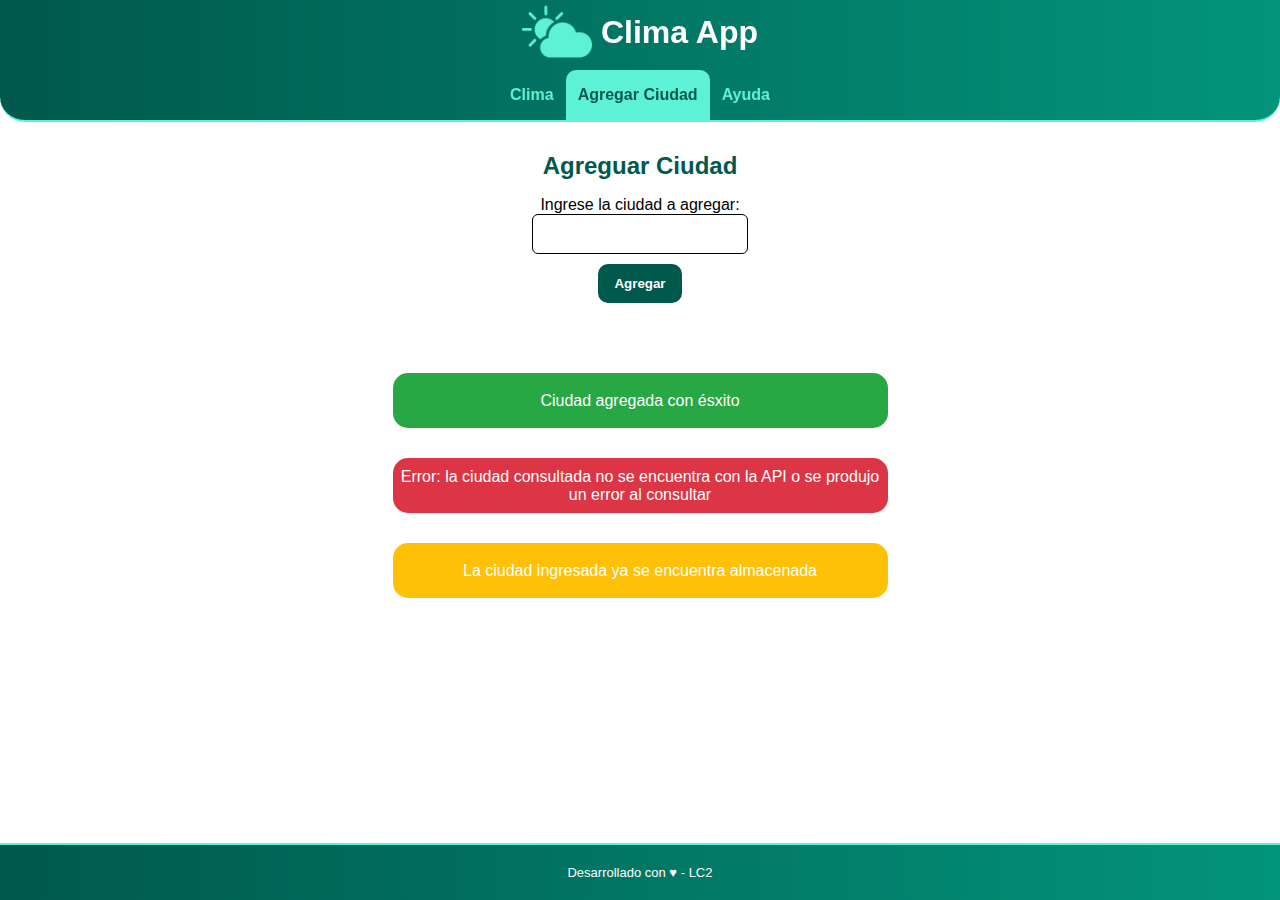
==== add-city.html @ 2380e860 "Correcciones de clases generales clase de 7-06-2022" ====
<!DOCTYPE html>
<html lang="es">

<head>
    <meta charset="UTF-8">
    <meta name="viewport" content="width=device-width, initial-scale=1.0">
    <title>Clima App</title>
    <link rel="clima icon" href="img/icons8-día-parcialmente-nublado-82.png">
    <!-- Estilos CSS -->
    <link rel="stylesheet" href="css/common.css">
    <link rel="stylesheet" href="css/pages/add-city.css">
</head>

<body>
    <header>
        <h1>
            <img src="img/icons8-día-parcialmente-nublado-82.png" alt="logo-clima">
            <span>Clima App</span>
        </h1>
        <nav>
            <ul>
                <li><a href="index.html">Clima</a></li>
                <li class="current-page"><a href="#">Agregar Ciudad</a></li>
                <li><a href="help.html">Ayuda</a></li>
            </ul>
        </nav>
    </header>
    <!-- Contenido principal de la página -->
    <main>
        <h2>Agreguar Ciudad</h2>
        <section>
            <form action="add-city" id="form-add-city">
                <label for="add-city">Ingrese la ciudad a agregar:</label>
                <input type="text" id="add-city" name="agregar.ciudad">
                <input type="submit" name="AGREGAR" value="Agregar" id ="add-city-submit">
            </form>
        </section>
        <section id="section-weather-result">
            <p class="mensaje gren">Ciudad agregada con ésxito</p>
            <p class="mensaje red">Error: la ciudad consultada no se encuentra con la API o se produjo un error al consultar</p>
            <p class="mensaje yellow">La ciudad ingresada ya se encuentra almacenada</p>
        </section>
    </main>
    <footer>
        <p>
            Desarrollado con ♥ - LC2
        </p>
    </footer>
</body>

</html>
---- css/common.css ----
* {
    box-sizing: border-box;
    margin: 0;
    padding: 0;
    font-family: 'Lucida Sans', 'Lucida Sans Regular', 'Lucida Grande', 'Lucida Sans Unicode', Geneva, Verdana, sans-serif;

}

:root {
    /* Declaro variables CSS con colores principales */
    --color-theme: #00594c;
    --color-active: #5df2d6;
    --color-back-active: #04957d;
    --color-gradient: linear-gradient(to right, var(--color-theme),
            var(--color-back-active));
}

body {
    height: 100%;
    width: 100%;
}

ul {
    list-style: none;
    padding: 0;
    margin: 0;
}

button,
a {
    user-select: none;
    -webkit-user-select: none;
}

header {
    position: fixed;
    top: 0;
    width: 100%;
    background: linear-gradient(to right, var(--color-theme), #03947C);
    border-bottom-left-radius: 25px;
    border-bottom-right-radius: 25px;
    border-bottom: solid 2px var(--color-active);

}

nav>ul {
    display: flex;
    justify-content: space-between;
    justify-content: center;
}

nav li {
    flex:
        0 0 auto;
}

nav li a {
    display: block;
    padding: 16px 12px;
    text-align: center;
    text-decoration: none;
    font-size: 1em;
    font-weight: bold;
    color: var(--color-active);
    border-top-left-radius: 10px;
    border-top-right-radius: 10px;
}

nav li.current-page a {
    color: var(--color-theme);
    background-color: var(--color-active);
    pointer-events: none;
}

main {
    margin-top: 120px;
    overflow: auto;
    padding: 16px;
    padding-bottom: 60px;
    height: calc(100% - 120px);
}

h1 {
    text-align: center;
    margin:
        0;
    color: white;
}

h1>img {
    width: 70px;
    vertical-align: middle;
}

h2 {
    color: var(--color-theme);
    margin: 16px 0;
    text-align: center;
}

h3 {
    color: var(--color-theme);
    margin: 8px 0;
}

main section {
    display: flex;
    justify-content: space-around;
}

footer {
    position: fixed;
    bottom: 0px;
    background: linear-gradient(to right, var(--color-theme), #03947C);
    width: 100%;
    text-align: center;
    padding-top: 10px;
    padding-bottom: 10px;
    border-top: solid 2px var(--color-active);
}

footer p {
    font-size: small;
    color: white;
}

main section div p {
    margin-bottom: 10px;
    margin-left: 15px;
    margin-right: 15px;
}

/* Media Query: Estilos a aplicar sólo en pantallas mayores a 400px */
@media (min-width: 400px) {
    main {
        padding-left: 10%;
        padding-right: 10%;
    }

    footer {
        padding-top: 20px;
        padding-bottom: 20px;
    }
}

#submit{
    background-color: var(--color-theme);
    color: white;
    width: 84px;
    height: 35px;
    border-radius: 10px;
    border: none;
}

#city-list{
    background-color: white;
    width: 148px;
    height: 35px;
    border-radius: 5px;
}

.card{
    text-align: center;
    box-shadow: 2px 2px 10px;
    border-radius: 30px;
    margin-top: 30px;
}

.mensaje{
    color: white;
    margin-top: 30px;
    width: 495px;
    height: 55px;
    align-items: center;
    display: flex;
    justify-content: center;
    border-radius: 15px;
    text-align: center;
}

.mensaje.red{
    background-color: #dc3545;
}

.mensaje.gren{
    background-color: #28a745;
}

.mensaje.yellow{
    background-color: #ffc107;
}
---- css/pages/add-city.css ----
#add-city-submit{
    background-color: var(--color-theme);
    color: white;
    width: 84px;
    height: 39px;
    border-radius: 10px;
    border: none;
    margin-top: 10px;
    font-weight: bold;
}

section form#form-add-city{
    display: grid;
    grid-template-rows: 1fr;
    justify-items: center;
}

input#add-city{
    width: 216px;
    height: 40px;
    border-radius: 6px;
    border: solid 1px;
}

section#section-weather-result{
    display: grid;
    justify-items: center;
    margin-top: 40px;
}

section#section-weather-result p{
    margin-top: 30px;
}
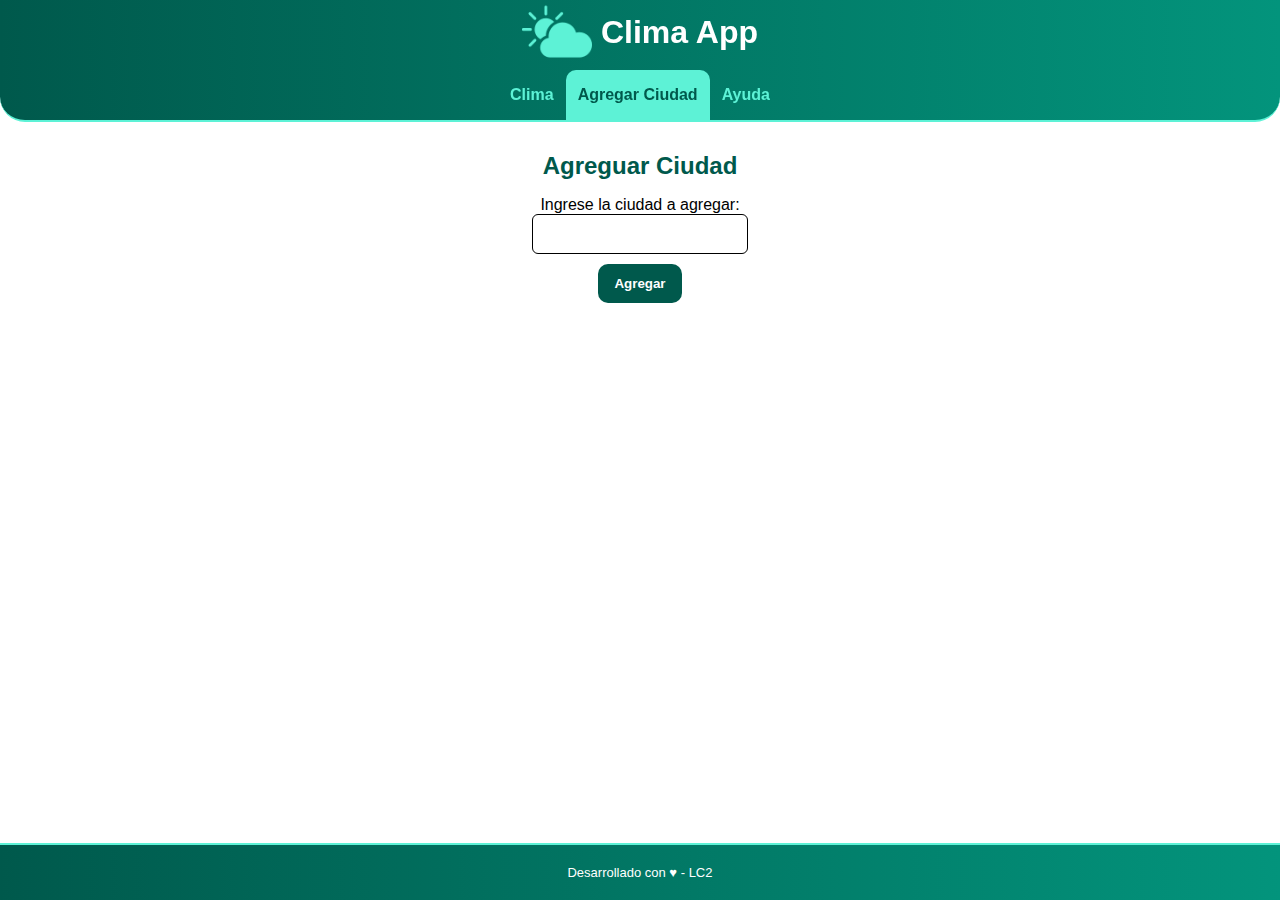
==== commit 06782ef1: "array de ciudades en localStorage" ====
--- a/add-city.html
+++ b/add-city.html
@@ -9,6 +9,7 @@
     <!-- Estilos CSS -->
     <link rel="stylesheet" href="css/common.css">
     <link rel="stylesheet" href="css/pages/add-city.css">
+    <script src="js/common.js" defer></script>
 </head>
 
 <body>
@@ -32,13 +33,13 @@
             <form action="add-city" id="form-add-city">
                 <label for="add-city">Ingrese la ciudad a agregar:</label>
                 <input type="text" id="add-city" name="agregar.ciudad">
-                <input type="submit" name="AGREGAR" value="Agregar" id ="add-city-submit">
             </form>
+            <button type="submit" name="AGREGAR" value="Agregar" id ="add-city-submit" onclick="agregarNombreCiudad(newCity); addNewCityToLocalStorage(newCity); mostrarCartel(newCity);">Agregar</button>
         </section>
         <section id="section-weather-result">
-            <p class="mensaje gren">Ciudad agregada con ésxito</p>
-            <p class="mensaje red">Error: la ciudad consultada no se encuentra con la API o se produjo un error al consultar</p>
-            <p class="mensaje yellow">La ciudad ingresada ya se encuentra almacenada</p>
+            <p class="mensaje green" style="display: none;">Ciudad agregada con ésxito</p>
+            <p class="mensaje red" style="display: none;">Error: la ciudad consultada no se encuentra con la API o se produjo un error al consultar</p>
+            <p class="mensaje yellow" style="display: none;">La ciudad ingresada ya se encuentra almacenada</p>
         </section>
     </main>
     <footer>
--- a/css/common.css
+++ b/css/common.css
@@ -105,7 +105,15 @@
 
 main section {
     display: flex;
-    justify-content: space-around;
+    justify-content: center;
+    flex-direction: column;
+    align-items: center;
+}
+
+main section#form-city-list{
+    display: flex;
+    justify-content: center;
+    flex-direction: row;
 }
 
 footer {
@@ -150,6 +158,7 @@
     height: 35px;
     border-radius: 10px;
     border: none;
+    margin-left: 5px;
 }
 
 #city-list{
@@ -182,7 +191,7 @@
     background-color: #dc3545;
 }
 
-.mensaje.gren{
+.mensaje.green{
     background-color: #28a745;
 }
 
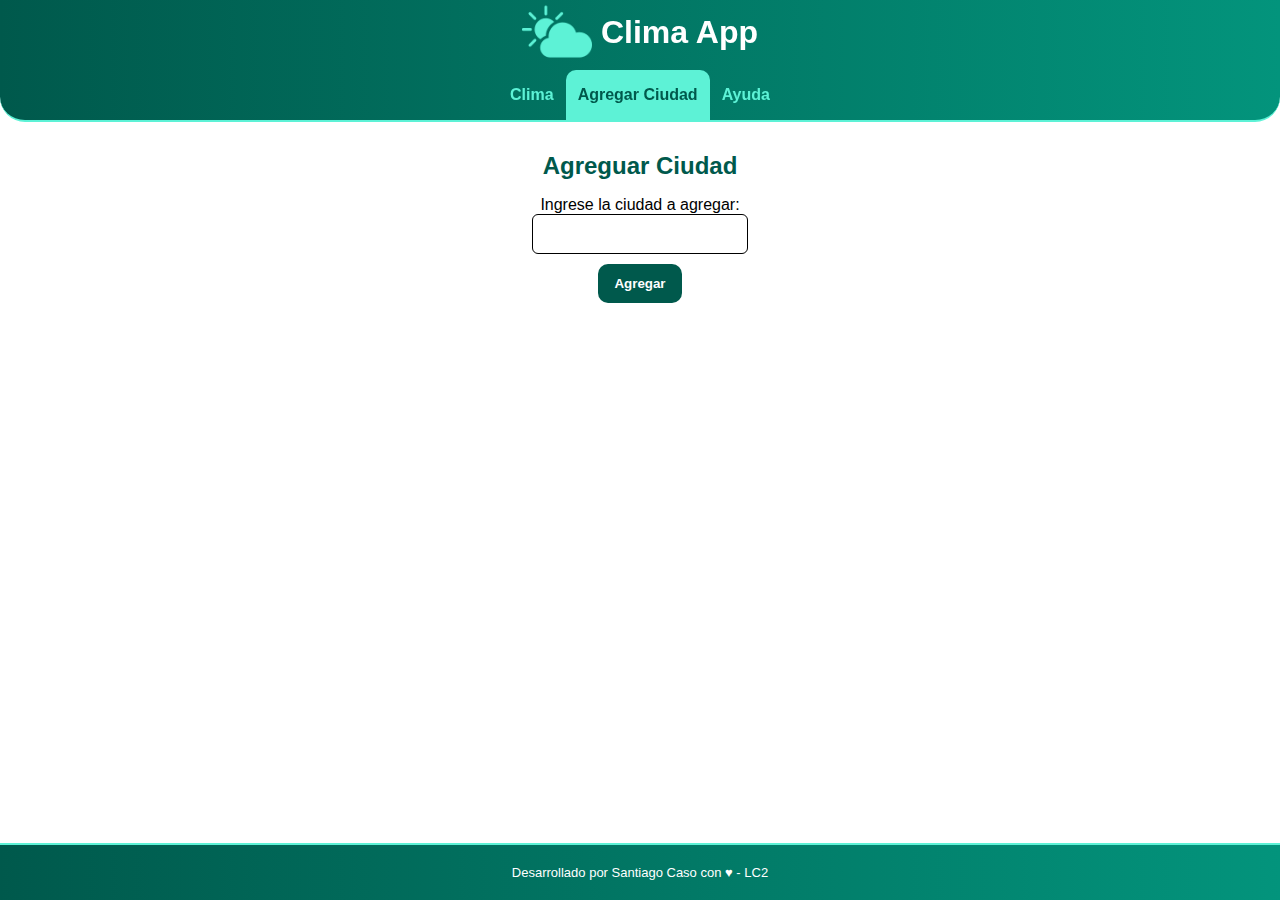
==== commit 2d3751c8: "verificación de email con cartel y boton de limpiar form, TP terminado" ====
--- a/add-city.html
+++ b/add-city.html
@@ -10,6 +10,7 @@
     <link rel="stylesheet" href="css/common.css">
     <link rel="stylesheet" href="css/pages/add-city.css">
     <script src="js/common.js" defer></script>
+    <script src="js/pages/add-city.js" defer></script>
 </head>
 
 <body>
@@ -34,17 +35,17 @@
                 <label for="add-city">Ingrese la ciudad a agregar:</label>
                 <input type="text" id="add-city" name="agregar.ciudad">
             </form>
-            <button type="submit" name="AGREGAR" value="Agregar" id ="add-city-submit" onclick="agregarNombreCiudad(newCity); addNewCityToLocalStorage(newCity); mostrarCartel(newCity);">Agregar</button>
+            <button type="submit" name="AGREGAR" value="Agregar" id ="add-city-submit" onclick="agregarNombreCiudad(newCity); addNewCityToLocalStorage(newCity);">Agregar</button>
         </section>
         <section id="section-weather-result">
-            <p class="mensaje green" style="display: none;">Ciudad agregada con ésxito</p>
+            <p class="mensaje green" style="display: none;">Ciudad agregada con éxito</p>
             <p class="mensaje red" style="display: none;">Error: la ciudad consultada no se encuentra con la API o se produjo un error al consultar</p>
             <p class="mensaje yellow" style="display: none;">La ciudad ingresada ya se encuentra almacenada</p>
         </section>
     </main>
     <footer>
         <p>
-            Desarrollado con ♥ - LC2
+            Desarrollado por Santiago Caso con ♥ - LC2
         </p>
     </footer>
 </body>
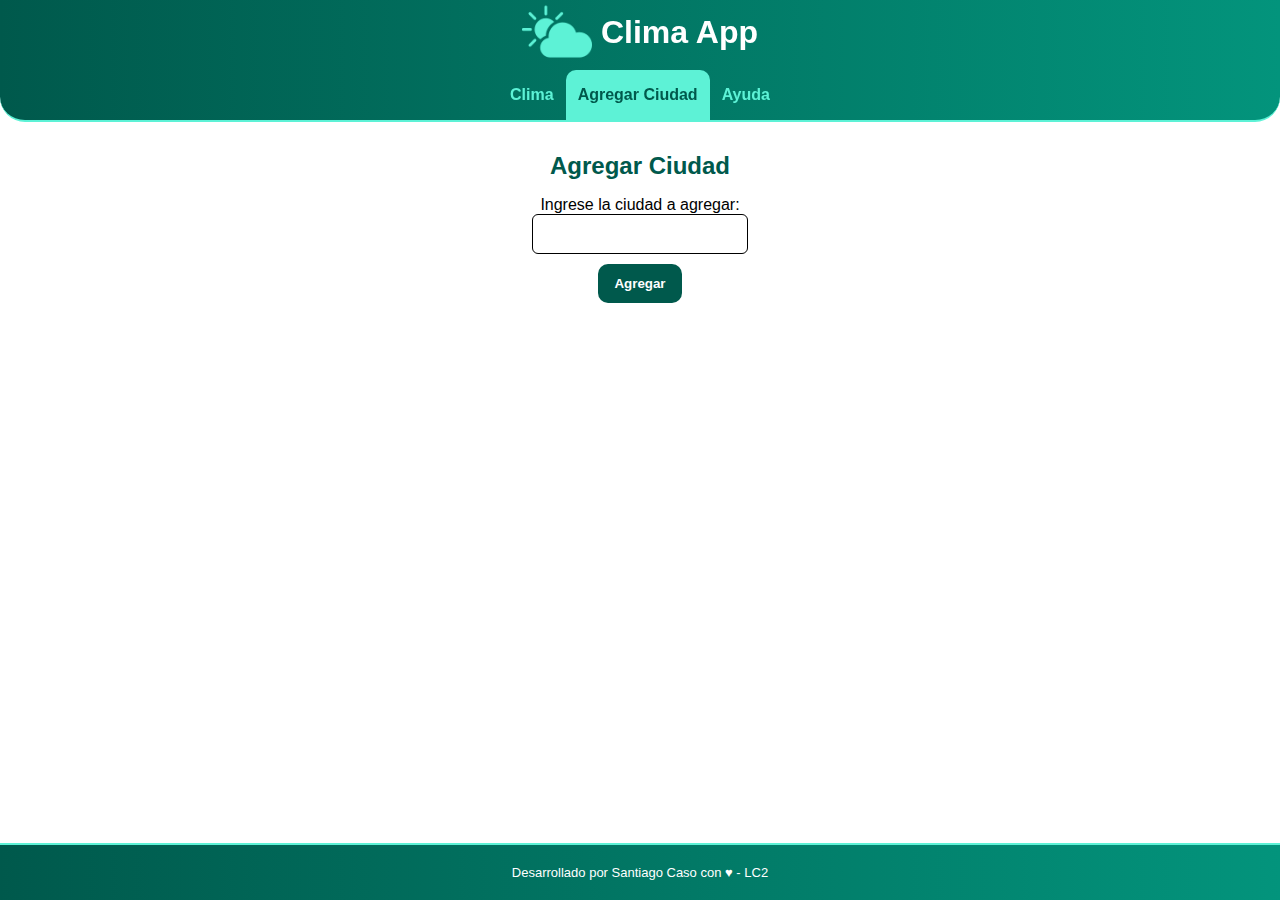
==== commit e6e3d1f3: "Verificar si la ciudad existe en la API al momento de agrgar una nueva ciudad" ====
--- a/add-city.html
+++ b/add-city.html
@@ -29,13 +29,13 @@
     </header>
     <!-- Contenido principal de la página -->
     <main>
-        <h2>Agreguar Ciudad</h2>
+        <h2>Agregar Ciudad</h2>
         <section>
             <form action="add-city" id="form-add-city">
                 <label for="add-city">Ingrese la ciudad a agregar:</label>
                 <input type="text" id="add-city" name="agregar.ciudad">
             </form>
-            <button type="submit" name="AGREGAR" value="Agregar" id ="add-city-submit" onclick="agregarNombreCiudad(newCity); addNewCityToLocalStorage(newCity);">Agregar</button>
+            <button type="submit" name="AGREGAR" value="Agregar" id ="add-city-submit" onclick="addNewCityToLocalStorage();">Agregar</button>
         </section>
         <section id="section-weather-result">
             <p class="mensaje green" style="display: none;">Ciudad agregada con éxito</p>
